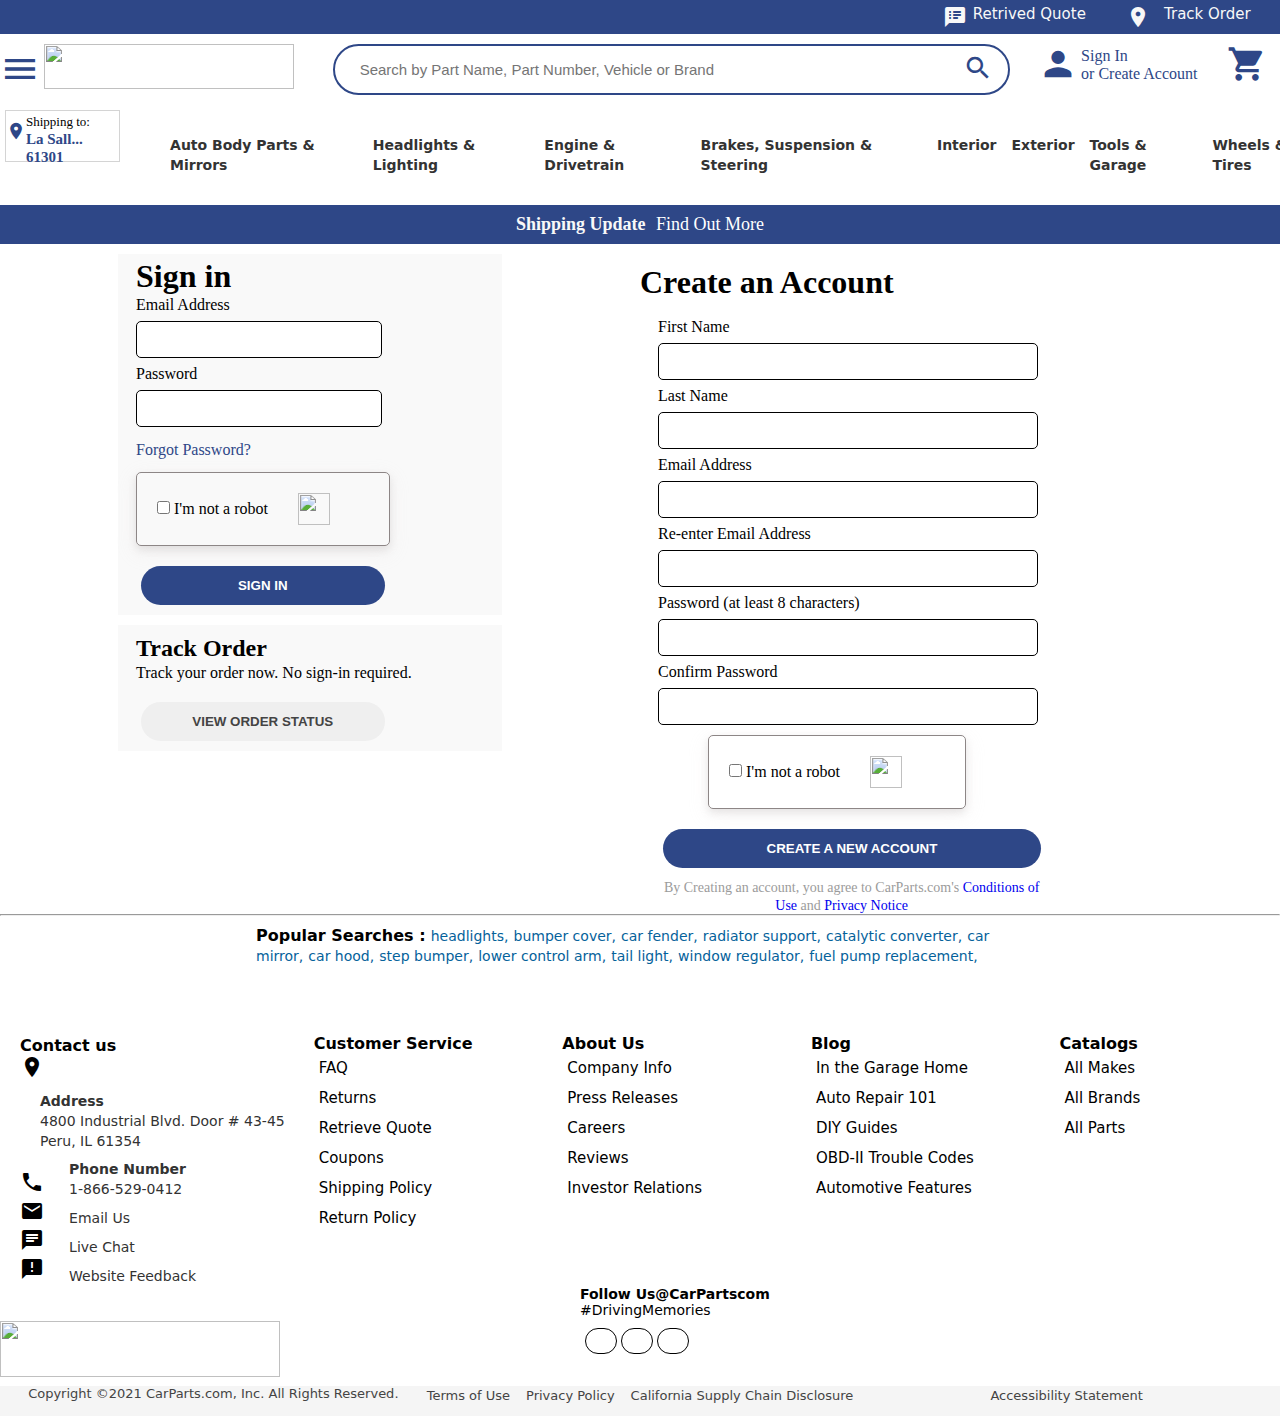
==== login.html @ 18a1aa9a "Files Added" ====
<!DOCTYPE html>
<html lang="en">

<head>
    <meta charset="UTF-8">
    <meta http-equiv="X-UA-Compatible" content="IE=edge">
    <meta name="viewport" content="width=device-width, initial-scale=1.0">
    <title>Document</title>
    <link href="https://fonts.googleapis.com/icon?family=Material+Icons" rel="stylesheet">
    <link rel="stylesheet" href="login.css">
</head>
<!-- <style>
    #container-1 {
        display: flex;
    }

    #login {
        width: 30%;
        /* background-color: #f9f9f9; */
        margin-left: 100px;
        padding: 10px 18px;
    }

    form {
        line-height: 20px;
        padding: 10px 18px;
        background-color: #f9f9f9;
    }

    .trackorder {
        padding: 10px 18px;
        background-color: #f9f9f9;
        margin-top: 10px;
    }

    form label {
        display: block;
        line-height: 2;
    }

    form p {
        color: rgb(46, 71, 135);
    }

    #password,
    #email,
    #firstname,
    #lastname,
    #reemail,
    #cnfpassword {
        display: inline-block;
        width: 70%;
        height: 35px;
        border-radius: 5px;
        border: 1px solid black;
    }

    .capatcha {
        display: flex;
        border: 0.5px solid rgb(141, 134, 134);
        border-radius: 5px;
        width: 61%;
        padding: 20px;
        box-shadow: 0 4px 8px 0 rgba(148, 146, 146, 0.2), 0 6px 20px 0 rgba(223, 212, 212, 0.19);
    }

    form button {
        width: 70%;
        background-color: rgb(46, 71, 135);
        color: white;
        margin-left: 5px;
        margin-top: 20px;
        padding: 12px;
        font-weight: 700;
        border-radius: 20px;
        border: none;
        transition-property: color, background-color, border-color, box-shadow;
        transition-duration: 0.1s;
        transition-timing-function: ease-in-out;
    }

    form button:hover {
        background-color: #5C6BC0
    }

    .trackorder span p {
        margin: 0px;
    }

    .trackorder h2 {
        margin-bottom: 2px;
    }

    .trackorder button {
        width: 70%;
        color: rgb(68, 68, 68);
        margin-left: 5px;
        margin-top: 20px;
        padding: 12px;
        font-weight: 700;
        border-radius: 20px;
        border: none;
        transition-property: color, background-color, border-color, box-shadow;
        transition-duration: 0.1s;
        transition-timing-function: ease-in-out;
    }

    .trackorder button:hover {
        background-color: rgb(155, 155, 155);
    }

    #signup {
        width: 45%;
        margin-left: 100px;
        border: 1px solid red;
        padding: 0px 0px 0px 20px;
        margin-top: 20px;
    } -->
</style>

<body>
    <div id="container">
        <div id="nav">
            <div class="icons">
                <span class="material-icons">location_on </span>
                <a>Track Order</a>
            </div>
            <div class="icons">
                <span class="material-icons">speaker_notes</span>
                <a>Retrived Quote</a>
            </div>
        </div>
        <div id="nav-1">
            <div id="nav-left">
                <span class="material-icons" id="menu">menu </span>
                <img class="carparts-logo"
                    src="https://cld.partsimg.com/image/upload/v1605623427/carparts/logos/wordmark/full_color/CP_WORDMARK_COLOUR_RGB_HR.png" />
            </div>

            <div class="nav-middle">
                <div class="search">
                    <input type="text" placeholder="Search by Part Name, Part Number, Vehicle or Brand">
                    <button type="submit"><span class="material-icons" id="searchbtn">search</span></button>
                </div>
            </div>

            <div id="nav-right">
                <div class="sign-in">
                    <span class="material-icons" id="signicon">person</span>
                    <a>Sign In<br>or Create Account</a>
                </div>
                <div id="cart">
                    <span class="material-icons" id="carticon">shopping_cart</span>
                </div>
            </div>
        </div>
        <div id="nav-2">
            <div class="nav-2-left">
                <div>
                    <span class="material-icons" id="location">location_on </span>
                </div>
                <div class="shipaddress">
                    <span>Shipping to:</span>
                    <h5>La Sall... 61301</h5>
                </div>
            </div>
            <div>
                <div class="partsname">
                    <ul>
                        <li onclick="dropdown()">Auto Body Parts & Mirrors</li>
                        <li>Headlights & Lighting</li>
                        <li>Engine & Drivetrain</li>
                        <li>Brakes, Suspension & Steering</li>
                        <li>Interior</li>
                        <li>Exterior</li>
                        <li>Tools & Garage</li>
                        <li>Wheels & Tires</li>
                    </ul>
                </div>
            </div>
        </div>
        <div id="dropdown"
            style="width: 100%; height: 200px; background-color: yellow; position: absolute; display: none;">
            <div onclick="cross()">X</div>
        </div>

        <div id="nav-3">
            <div class="shippingupdates">
                <h3>Shipping Update</h3>
                <a>Find Out More</a>
            </div>
        </div>
    </div>
    <div id="container-1">
        <div id="login">

            <form onsubmit="redirectToHome(event)">
                <h1>Sign in</h1>
                <label>Email Address</label>
                <input type="email" id="current-email">
                <label>Password</label>
                <input type="password" id="current-password">

                <p>Forgot Password?</p>
                <div class="capatcha">
                    <label>
                        <input type="checkbox"> I'm not a robot
                    </label>
                    <img src="https://www.gstatic.com/recaptcha/api2/logo_48.png" width="32px" height="32px"
                        style="margin-left: 30px;" />
                </div>

                <button onclick="checklogin()">SIGN IN</button>
            </form>
            <div></div>
            <div class="trackorder">
                <h2>Track Order</h2>
                <span>
                    <p>Track your order now. No sign-in required.</p>
                </span>

                <button>VIEW ORDER STATUS</button>
            </div>
        </div>
        <div id="signup">
            <h1>Create an Account</h1>
            <form id="registerform" style="background-color: white;">
                <label>First Name</label>
                <input type="text" id="firstname">

                <label>Last Name</label>
                <input type="text" id="lastname">

                <label>Email Address</label>
                <input type="email" id="register-email">

                <label>Re-enter Email Address</label>
                <input type="email" id="re-register-email">

                <label>Password (at least 8 characters)</label>
                <input type="password" id="register-password">

                <label>Confirm Password</label>
                <input type="password" id="confirm-register-password">

                <div class="capatcha" style="margin-top: 10px; width: 40%; margin-left: 50px;">
                    <label>
                        <input type="checkbox"> I'm not a robot
                    </label>
                    <img src="https://www.gstatic.com/recaptcha/api2/logo_48.png" width="32px" height="32px"
                        style="margin-left: 30px;" />
                </div>

                <button onclick="store()">CREATE A NEW ACCOUNT</button>
            </form>
            <div style="width: 70%; text-align: center;">
                <span style="font-size: 14px; margin-left: 20px; color: rgb(155, 155, 155);;">By Creating an
                    account,
                    you agree to CarParts.com's
                    <a style="text-decoration: none;" href="#">Conditions of Use</a> and <a
                        style="text-decoration: none;" href="#">Privacy
                        Notice</a></span>
            </div>
        </div>
    </div>

    <hr style="background-color: rgb(219, 209, 209);">
    <div class="footer">
        <div class="popularsearch">
            <span>
                <strong>Popular Searches :</strong>
                <a href="#"><span>headlights,</span></a>
                <a href="#"><span>bumper cover,</span></a>
                <a href="#"><span>car fender,</span></a>
                <a href="#"><span>radiator support,</span></a>
                <a href="#"><span>catalytic converter,</span></a>
                <a href="#"><span>car mirror,</span></a>
                <a href="#"><span>car hood,</span></a>
                <a href="#"><span>step bumper,</span></a>
                <a href="#"><span>lower control arm,</span></a>
                <a href="#"><span>tail light,</span></a>
                <a href="#"><span>window regulator,</span></a>
                <a href="#"><span>fuel pump replacement,</span></a>
            </span>
        </div>
        <div style="clear: both;"></div>
        <div class="footer-1">
            <div class="footerlist">
                <div>
                    <strong>Contact us</strong>
                </div>
                <div style="display: inline-block;">
                    <span class="material-icons">location_on </span>
                </div>
                <div class="contactus">
                    <strong>Address</strong>
                    <span>
                        <p style="margin-top: 0px;">4800 Industrial Blvd. Door # 43-45<span style="display: block;">
                                Peru, IL 61354</span></p>
                    </span>
                </div>
                <div></div>
                <div style="display: inline-block;">
                    <span class="material-icons">call</span>
                </div>
                <div class="contactus">
                    <strong>Phone Number</strong>
                    <span>
                        <p style="margin-top: 0px;">1-866-529-0412</p>
                    </span>
                </div>

                <div></div>
                <div style="display: inline-block;">
                    <span class="material-icons">email</span>
                </div>
                <div class="contactus">
                    <span>
                        <p style="margin-top: 0px; cursor: pointer;">Email Us</p>
                    </span>
                </div>

                <div></div>
                <div style="display: inline-block;">
                    <span class="material-icons">chat</span>
                </div>
                <div class="contactus">
                    <span>
                        <p style="margin-top: 0px; cursor: pointer;">Live Chat</p>
                    </span>
                </div>

                <div></div>
                <div style="display: inline-block;">
                    <span class="material-icons">announcement</span>
                </div>
                <div class="contactus">
                    <span>
                        <p style="margin-top: 0px; cursor: pointer;">Website Feedback</p>
                    </span>
                </div>
            </div>

            <div class="footerlist-1">
                <div>
                    <strong>Customer Service</strong>
                </div>
                <div class="faq">
                    <ul>
                        <li>FAQ</li>
                        <li>Returns</li>
                        <li>Retrieve Quote</li>
                        <li>Coupons</li>
                        <li>Shipping Policy</li>
                        <li>Return Policy</li>
                    </ul>
                </div>
            </div>

            <div class="footerlist-1">
                <div>
                    <strong>About Us</strong>
                </div>
                <div class="faq">
                    <ul>
                        <li>Company Info</li>
                        <li>Press Releases</li>
                        <li>Careers</li>
                        <li>Reviews</li>
                        <li>Investor Relations</li>
                    </ul>
                </div>
            </div>

            <div class="footerlist-1">
                <div>
                    <strong>Blog</strong>
                </div>
                <div class="faq">
                    <ul>
                        <li>In the Garage Home</li>
                        <li>Auto Repair 101</li>
                        <li>DIY Guides</li>
                        <li>OBD-II Trouble Codes</li>
                        <li>Automotive Features</li>
                    </ul>
                </div>
            </div>

            <div class="footerlist-1">
                <div>
                    <strong>Catalogs</strong>
                </div>
                <div class="faq">
                    <ul>
                        <li>All Makes</li>
                        <li>All Brands</li>
                        <li>All Parts</li>
                    </ul>
                </div>
            </div>
        </div>
        <div></div>
        <div class="footer-2">
            <div class="carpartslogo">
                <img
                    src="https://cld.partsimg.com/image/upload/v1605623358/carparts/logos/badge_wordmark/full_color/CP_LOGO_COLOUR_RGB_HR.png" />
            </div>
            <div class="follow">
                <strong>Follow Us@CarPartscom</strong>
                <span>
                    <p>
                        #DrivingMemories</p>
                </span>
                <div style="display: flex; margin-left: 5px;gap: 4px;">
                    <div class="socialicon">
                        <i class="fab fa-instagram"></i>
                    </div>
                    <div class="socialicon">
                        <i class="fab fa-facebook-square"></i>
                    </div>
                    <div class="socialicon">
                        <i class="fab fa-twitter"></i>
                    </div>
                </div>
            </div>
        </div>
        <div class="footer-bottom">
            <div>
                <span>
                    <p>Copyright ©2021 CarParts.com, Inc. All Rights Reserved.</p>
                </span>
            </div>
            <div style="display: flex; justify-content: space-between; margin-top: 2px;">
                <a>Terms of Use</a>
                <a>Privacy Policy</a>
                <a>California Supply Chain Disclosure</a>
            </div>
            <div style=" margin-top: 2px;">
                <a>Accessibility Statement</a>
            </div>
        </div>
    </div>
</body>

</html>
<script>


    function store() {

        var fname = document.getElementById('firstname');
        var lname = document.getElementById("lastname");
        var emailId = document.getElementById("register-email");
        var reemailId = document.getElementById("re-register-email")
        var pw = document.getElementById('register-password');
        var cnfpwd = document.getElementById('confirm-register-password');


        if (fname.value.length == 0) {
            alert('Enter your first name');
        }
        else if (lname.value.length == 0) {
            alert('Enter your last name');
        }
        else if (emailId.value.length == 0) {
            alert('Enter your email address');
        }
        else if (reemailId.value.length == 0) {
            alert('Re-enter your email address');
        }
        else if (emailId.value != reemailId.value) {
            alert("Re-enter password is not matching");
        }
        else if (pw.value.length == 0) {
            alert('Enter your password ');
        }
        else if (pw.value.length !== 8) {
            alert('Enter Eight digit length password');
        }
        else if (pw.value != cnfpwd.value) {
            alert('Confirm password is not matching');
        }

        else if (fname.value.length == 0 && lname.value.length == 0 && emailId.value.length == 0 && reemailId.value.length == 0 && pw.length.value == 0 && cnfpwd.value.length == 0) {
            alert('Enter your all details');

        }
        else {
            localStorage.setItem('fname', fname.value);
            localStorage.setItem('lname', lname.value);
            localStorage.setItem('emailId', emailId.value);
            localStorage.setItem('pw', pw.value);
            alert('Your account has been created successfully');
        }
    }


    function checklogin() {
        let emailAddress = document.getElementById('current-email').value;
        let loginPassword = document.getElementById('current-password').value;
        let get_email = localStorage.getItem('emailId');
        let get_password = localStorage.getItem('pw');

        if (emailAddress == get_email && loginPassword == get_password) {
            alert("You are successfully logged in");
        }
        else {
            alert("Enter correct Email and Password");
        }
    }

    function redirectToHome(e) {
        e.preventDefault();
        window.location.href = "index.html";
    }

</script>

<script src="https://kit.fontawesome.com/488e5e3e71.js" crossorigin="anonymous"></script>
---- login.css ----
* {
  margin: 0;
  padding: 0;
}

#container {
  width: 100%;
}

#nav {
  width: 100%;
  background-color: rgb(46, 71, 135);
  color: rgb(248, 248, 248);
  display: flex;
  flex-direction: row-reverse;
}

#nav-1 {
  width: 100%;
  display: flex;
  flex-direction: row;
}

.icons {
  padding: 5px;
  width: 12%;
  display: flex;
  font-family: Roboto, -apple-system, system-ui, BlinkMacSystemFont, "Segoe UI",
    "Helvetica Neue", Arial, sans-serif;
  justify-content: space-evenly;
  font-size: 15px;
  margin-right: 10px;
}

#nav-left {
  width: 30%;
  margin-top: 10px;
  display: inline-block;
}

.nav-middle {
  width: 52%;
  margin-left: -50px;
  border: 2px solid rgb(46, 71, 135);
  border-radius: 30px;
  margin-top: 10px;
  padding: 5px;
}

#nav-right {
  width: 20%;
  margin-top: 10px;
  margin-left: 15px;
  display: flex;
  justify-content: space-around;
}

.carparts-logo {
  width: 250px;
  height: 45px;
  display: inline-block;
}

#menu {
  font-size: 40px;
  color: rgb(46, 71, 135);
}

.search {
  display: flex;
}

.search input[type="text"] {
  float: left;
  padding: 10px;
  border: none;
  margin-left: 10px;
  font-size: 15px;
  width: 100%;
  outline: none;
}

.search button {
  float: right;
  margin-right: 10px;
  border: none;
  background-color: white;
  color: rgb(46, 71, 135);
}

#searchbtn {
  font-size: 30px;
}

.sign-in {
  font-size: 10px;
  display: flex;
}

#cart {
  display: flex;
}

#signicon {
  font-size: 40px;
  color: rgb(46, 71, 135);
}

#carticon {
  font-size: 40px;
  color: rgb(46, 71, 135);
}

.sign-in a {
  font-size: 16px;
  padding: 3px;
  color: rgb(46, 71, 135);
}

#nav-2 {
  width: 100%;
  display: flex;
  /* border: 1px solid rgb(212, 212, 212); */
  /* margin-left: 5px; */
  padding: 5px;
  margin-top: 10px;
}

#nav-3 {
  width: 100%;
  background-color: rgb(46, 71, 135);
}

#nav-4 {
  width: 100%;
  background-image: url("https://cld.partsimg.com/image/upload/d_noimage.jpg,c_pad,f_auto,q_auto,dpr_auto/carparts/banners/hs-background_new");
  background-size: cover;
  margin: 0px auto;
  background-repeat: no-repeat;
  height: 348px;
  background-color: rgba(51, 51, 51, 0.4);
  overflow: hidden;
}

.nav-2-left {
  width: 10%;
  border: 1px solid rgb(212, 212, 212);
  display: flex;
  line-height: 1.2;
  height: 50px;
  justify-content: space-around;
}

.partsname {
  width: 100%;
  margin-left: 10px;
  /* display: flex; */
  padding: 25px;
}

.partsname ul {
  list-style: none;
  display: flex;
}

.partsname ul li {
  margin-left: 15px;
  color: rgb(51, 51, 51);
  font-weight: 700;
  font-size: 14px;
  line-height: 20px;
  font-family: Roboto, -apple-system, system-ui, BlinkMacSystemFont, "Segoe UI",
    "Helvetica Neue", Arial, sans-serif;
}

.partsname ul li:hover {
  color: rgb(46, 71, 135);
  cursor: pointer;
}

.shipaddress span {
  font-size: 13px;
}

.shipaddress h5 {
  font-size: 15px;
  color: rgb(46, 71, 135);
}

#location {
  color: rgb(46, 71, 135);
  font-size: 20px;
  margin-top: 10px;
}

.shippingupdates {
  width: 21%;
  display: flex;
  margin: auto;
  padding: 9px;
  justify-content: space-evenly;
}

.shippingupdates h3 {
  color: rgb(248, 248, 248);
  font-size: 18px;
}

.shippingupdates a {
  color: white;
  text-decoration: none;
  cursor: pointer;
  font-size: 18px;
}

::-webkit-scrollbar {
  display: none;
}

#container-1 {
  display: flex;
}

#login {
  width: 30%;
  /* background-color: #f9f9f9; */
  margin-left: 100px;
  padding: 10px 18px;
}

form {
  line-height: 25px;
  padding: 10px 18px;
  background-color: #f9f9f9;
}

.trackorder {
  padding: 10px 18px;
  background-color: #f9f9f9;
  margin-top: 10px;
}

form label {
  display: block;
  line-height: 2;
}

form p {
  margin-top: 10px;
  color: rgb(46, 71, 135);
}

#confirm-register-password,
#register-email,
#firstname,
#lastname,
#current-email,
#current-password,
#re-register-email,
#register-password {
  display: inline-block;
  width: 70%;
  height: 35px;
  border-radius: 5px;
  border: 1px solid black;
}

.capatcha {
  display: flex;
  border: 0.5px solid rgb(141, 134, 134);
  border-radius: 5px;
  width: 61%;
  padding: 20px;
  margin-top: 10px;
  box-shadow: 0 4px 8px 0 rgba(148, 146, 146, 0.2),
    0 6px 20px 0 rgba(223, 212, 212, 0.19);
}

form button {
  width: 70%;
  background-color: rgb(46, 71, 135);
  color: white;
  margin-left: 5px;
  margin-top: 20px;
  padding: 12px;
  font-weight: 700;
  border-radius: 20px;
  border: none;
  transition-property: color, background-color, border-color, box-shadow;
  transition-duration: 0.1s;
  transition-timing-function: ease-in-out;
}

form button:hover {
  background-color: #5c6bc0;
}

.trackorder span p {
  margin: 0px;
}

.trackorder h2 {
  margin-bottom: 2px;
}

.trackorder button {
  width: 70%;
  color: rgb(68, 68, 68);
  margin-left: 5px;
  margin-top: 20px;
  padding: 12px;
  font-weight: 700;
  border-radius: 20px;
  border: none;
  transition-property: color, background-color, border-color, box-shadow;
  transition-duration: 0.1s;
  transition-timing-function: ease-in-out;
}

.trackorder button:hover {
  background-color: rgb(155, 155, 155);
}

#signup {
  width: 45%;
  margin-left: 100px;
  padding: 0px 0px 0px 20px;
  margin-top: 20px;
}

.footer {
  width: 100%;
  margin-top: 10px;
  /* display: flex; */
  font-family: Roboto, -apple-system, system-ui, BlinkMacSystemFont, "Segoe UI",
    "Helvetica Neue", Arial, sans-serif;
}

.popularsearch {
  width: 60%;
  margin: auto;
  display: flex;
}

.popularsearch span a {
  text-decoration: none;
  font-size: 14px;
  line-height: 20px;
  color: rgb(5, 98, 155);
  font-weight: normal;
}

.footer-1 {
  width: 100%;
  display: flex;
}

.footerlist {
  width: 25%;
  margin-top: 70px;
  margin-left: 20px;
}

.footerlist-1 {
  width: 20%;
  margin-top: 60px;
  padding: 8px;
  margin-left: 20px;
}

.contactus {
  display: inline-block;
  margin-left: 20px;
  margin-top: 8px;
  font-size: 14px;
  line-height: 20px;
  color: rgb(51, 51, 51);
  font-weight: normal;
}

.contactus p:hover {
  color: rgb(46, 71, 135);
}

.faq ul {
  list-style: none;
  line-height: 2;
  margin-left: 5px;
  font-family: Roboto, -apple-system, system-ui, BlinkMacSystemFont, "Segoe UI",
    "Helvetica Neue", Arial, sans-serif;
  font-size: 15px;
  cursor: pointer;
}

.faq ul:hover {
  color: rgb(46, 71, 135);
}

.footer-2 {
  width: 100%;
  display: flex;
  /* justify-content: space-between; */
}

.carpartslogo img {
  width: 280px;
  margin-top: 35px;
  height: 56px;
  display: inline-block;
}

.follow {
  width: 15%;
  margin-left: 300px;
  font-size: 14px;
}

.follow p {
  margin-top: 0px;
}

.socialicon {
  width: 30px;
  height: 24px;
  margin-top: 10px;
  border-radius: 20px;
  text-align: center;
  border: 1px solid black;
}

.footer-bottom {
  width: 100%;
  margin-top: 5px;
  background-color: rgb(245, 245, 245);
  color: rgb(68, 68, 68);
  display: flex;
  margin-bottom: 0px;
  height: 30px;
  justify-content: space-between;
}

.footer-bottom > div {
  width: 35%;
  font-size: 13px;
  text-align: center;
}
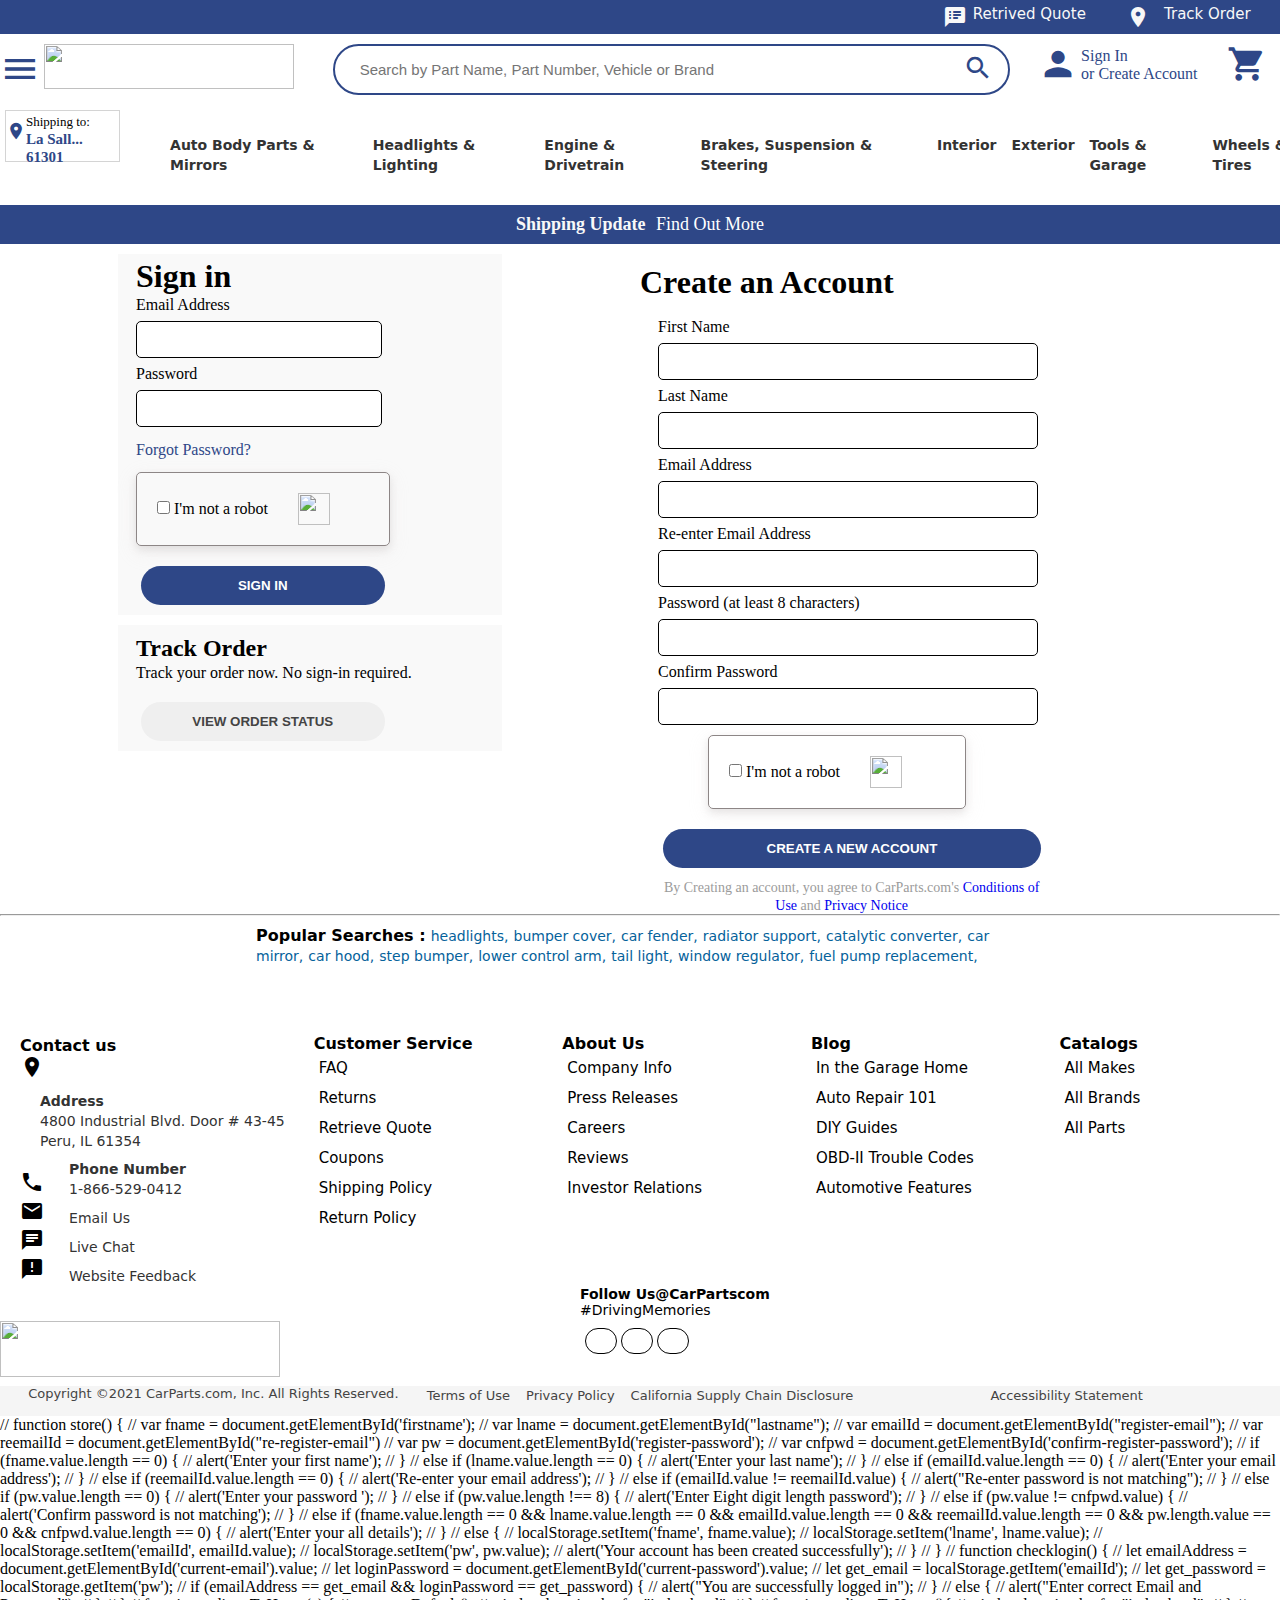
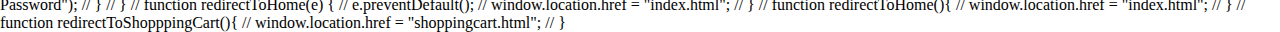
==== commit f055c8a3: "Update login.html" ====
--- a/login.html
+++ b/login.html
@@ -131,9 +131,9 @@
             </div>
         </div>
         <div id="nav-1">
-            <div id="nav-left">
+            <div id="nav-left" style="cursor: pointer;">
                 <span class="material-icons" id="menu">menu </span>
-                <img class="carparts-logo"
+                <img class="carparts-logo" onclick="redirectToHome()"
                     src="https://cld.partsimg.com/image/upload/v1605623427/carparts/logos/wordmark/full_color/CP_WORDMARK_COLOUR_RGB_HR.png" />
             </div>
 
@@ -145,11 +145,11 @@
             </div>
 
             <div id="nav-right">
-                <div class="sign-in">
+                <div class="sign-in" style="cursor: pointer;">
                     <span class="material-icons" id="signicon">person</span>
                     <a>Sign In<br>or Create Account</a>
                 </div>
-                <div id="cart">
+                <div id="cart"  onclick="redirectToShopppingCart()" style="cursor: pointer;">
                     <span class="material-icons" id="carticon">shopping_cart</span>
                 </div>
             </div>
@@ -179,10 +179,10 @@
                 </div>
             </div>
         </div>
-        <div id="dropdown"
+<!--         <div id="dropdown"
             style="width: 100%; height: 200px; background-color: yellow; position: absolute; display: none;">
             <div onclick="cross()">X</div>
-        </div>
+        </div> -->
 
         <div id="nav-3">
             <div class="shippingupdates">
@@ -444,77 +444,83 @@
 </body>
 
 </html>
-<script>
-
-
-    function store() {
-
-        var fname = document.getElementById('firstname');
-        var lname = document.getElementById("lastname");
-        var emailId = document.getElementById("register-email");
-        var reemailId = document.getElementById("re-register-email")
-        var pw = document.getElementById('register-password');
-        var cnfpwd = document.getElementById('confirm-register-password');
-
-
-        if (fname.value.length == 0) {
-            alert('Enter your first name');
-        }
-        else if (lname.value.length == 0) {
-            alert('Enter your last name');
-        }
-        else if (emailId.value.length == 0) {
-            alert('Enter your email address');
-        }
-        else if (reemailId.value.length == 0) {
-            alert('Re-enter your email address');
-        }
-        else if (emailId.value != reemailId.value) {
-            alert("Re-enter password is not matching");
-        }
-        else if (pw.value.length == 0) {
-            alert('Enter your password ');
-        }
-        else if (pw.value.length !== 8) {
-            alert('Enter Eight digit length password');
-        }
-        else if (pw.value != cnfpwd.value) {
-            alert('Confirm password is not matching');
-        }
-
-        else if (fname.value.length == 0 && lname.value.length == 0 && emailId.value.length == 0 && reemailId.value.length == 0 && pw.length.value == 0 && cnfpwd.value.length == 0) {
-            alert('Enter your all details');
-
-        }
-        else {
-            localStorage.setItem('fname', fname.value);
-            localStorage.setItem('lname', lname.value);
-            localStorage.setItem('emailId', emailId.value);
-            localStorage.setItem('pw', pw.value);
-            alert('Your account has been created successfully');
-        }
-    }
-
-
-    function checklogin() {
-        let emailAddress = document.getElementById('current-email').value;
-        let loginPassword = document.getElementById('current-password').value;
-        let get_email = localStorage.getItem('emailId');
-        let get_password = localStorage.getItem('pw');
-
-        if (emailAddress == get_email && loginPassword == get_password) {
-            alert("You are successfully logged in");
-        }
-        else {
-            alert("Enter correct Email and Password");
-        }
-    }
-
-    function redirectToHome(e) {
-        e.preventDefault();
-        window.location.href = "index.html";
-    }
-
-</script>
-
-<script src="https://kit.fontawesome.com/488e5e3e71.js" crossorigin="anonymous"></script>+<script src="login.js"></script>
+
+
+//     function store() {
+
+//         var fname = document.getElementById('firstname');
+//         var lname = document.getElementById("lastname");
+//         var emailId = document.getElementById("register-email");
+//         var reemailId = document.getElementById("re-register-email")
+//         var pw = document.getElementById('register-password');
+//         var cnfpwd = document.getElementById('confirm-register-password');
+
+
+//         if (fname.value.length == 0) {
+//             alert('Enter your first name');
+//         }
+//         else if (lname.value.length == 0) {
+//             alert('Enter your last name');
+//         }
+//         else if (emailId.value.length == 0) {
+//             alert('Enter your email address');
+//         }
+//         else if (reemailId.value.length == 0) {
+//             alert('Re-enter your email address');
+//         }
+//         else if (emailId.value != reemailId.value) {
+//             alert("Re-enter password is not matching");
+//         }
+//         else if (pw.value.length == 0) {
+//             alert('Enter your password ');
+//         }
+//         else if (pw.value.length !== 8) {
+//             alert('Enter Eight digit length password');
+//         }
+//         else if (pw.value != cnfpwd.value) {
+//             alert('Confirm password is not matching');
+//         }
+
+//         else if (fname.value.length == 0 && lname.value.length == 0 && emailId.value.length == 0 && reemailId.value.length == 0 && pw.length.value == 0 && cnfpwd.value.length == 0) {
+//             alert('Enter your all details');
+
+//         }
+//         else {
+//             localStorage.setItem('fname', fname.value);
+//             localStorage.setItem('lname', lname.value);
+//             localStorage.setItem('emailId', emailId.value);
+//             localStorage.setItem('pw', pw.value);
+//             alert('Your account has been created successfully');
+//         }
+//     }
+
+
+//     function checklogin() {
+//         let emailAddress = document.getElementById('current-email').value;
+//         let loginPassword = document.getElementById('current-password').value;
+//         let get_email = localStorage.getItem('emailId');
+//         let get_password = localStorage.getItem('pw');
+
+//         if (emailAddress == get_email && loginPassword == get_password) {
+//             alert("You are successfully logged in");
+//         }
+//         else {
+//             alert("Enter correct Email and Password");
+//         }
+//     }
+
+//     function redirectToHome(e) {
+//         e.preventDefault();
+//         window.location.href = "index.html";
+//     }
+//     function redirectToHome(){
+//          window.location.href = "index.html";
+//     }
+//       function redirectToShopppingCart(){
+//          window.location.href = "shoppingcart.html";
+//     }
+
+
+
+<script src="https://kit.fontawesome.com/488e5e3e71.js" crossorigin="anonymous"></script>
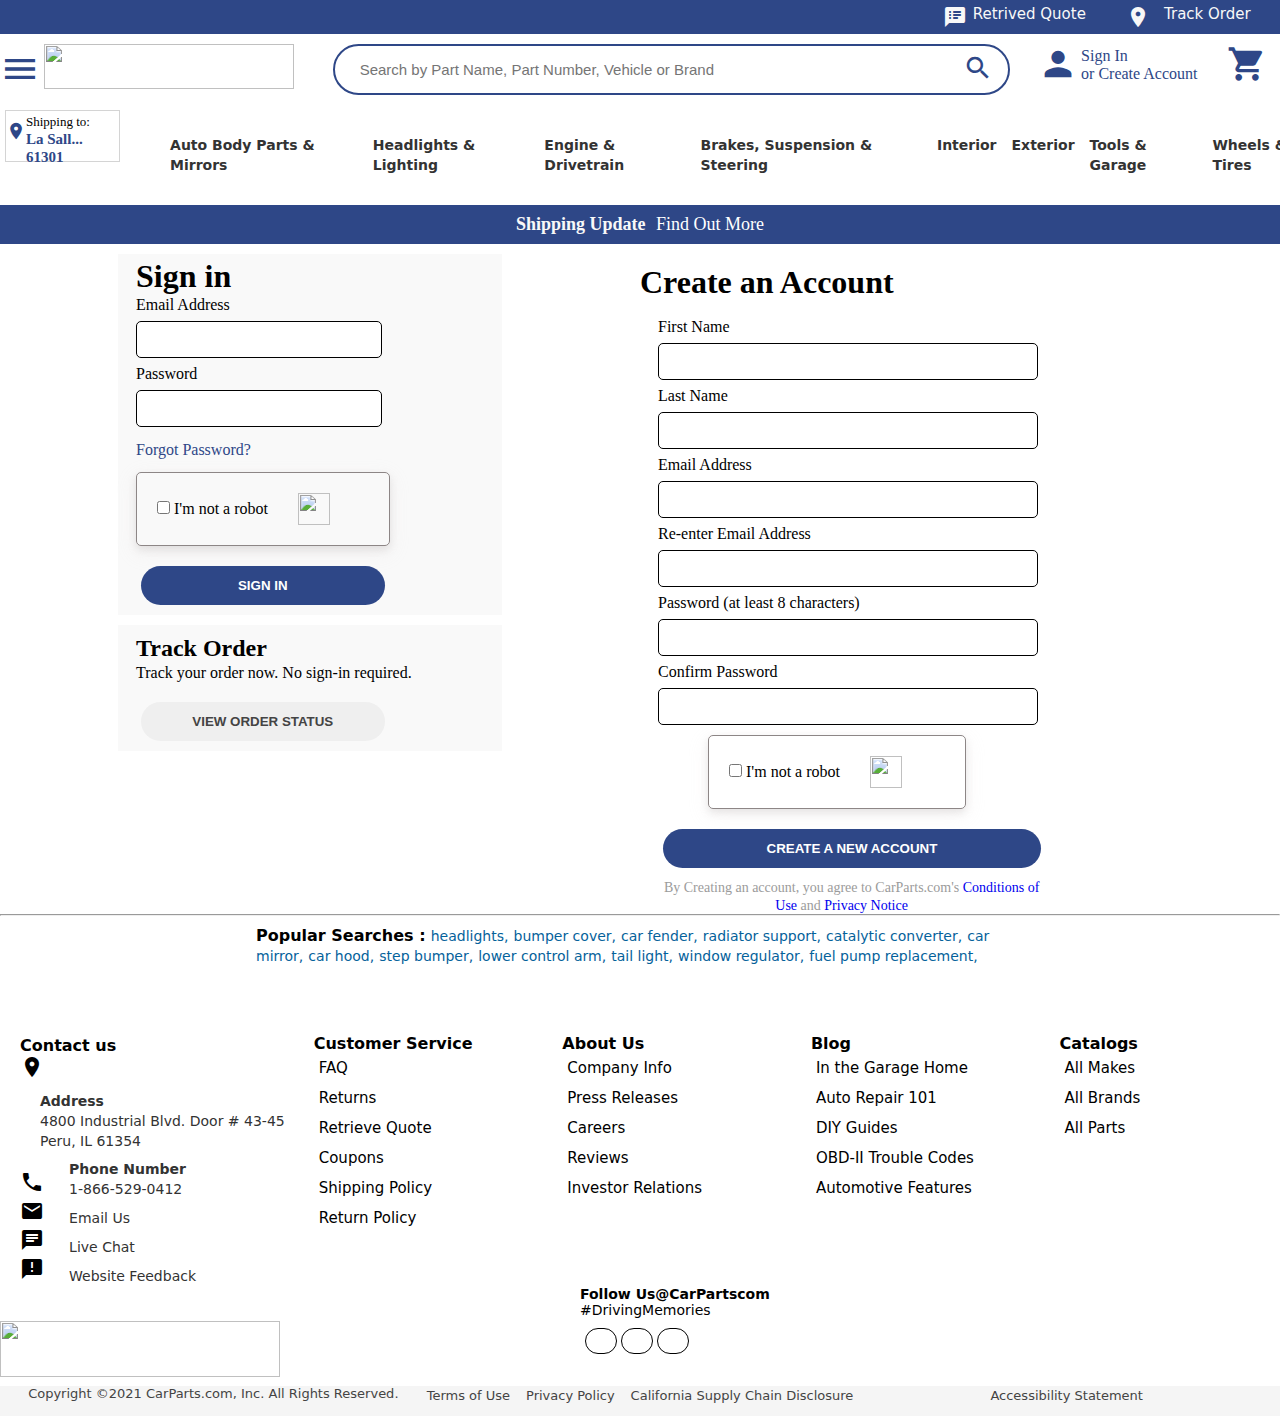
==== commit 137a76c1: "Update login.html" ====
--- a/login.html
+++ b/login.html
@@ -445,82 +445,4 @@
 
 </html>
 <script src="login.js"></script>
-
-
-//     function store() {
-
-//         var fname = document.getElementById('firstname');
-//         var lname = document.getElementById("lastname");
-//         var emailId = document.getElementById("register-email");
-//         var reemailId = document.getElementById("re-register-email")
-//         var pw = document.getElementById('register-password');
-//         var cnfpwd = document.getElementById('confirm-register-password');
-
-
-//         if (fname.value.length == 0) {
-//             alert('Enter your first name');
-//         }
-//         else if (lname.value.length == 0) {
-//             alert('Enter your last name');
-//         }
-//         else if (emailId.value.length == 0) {
-//             alert('Enter your email address');
-//         }
-//         else if (reemailId.value.length == 0) {
-//             alert('Re-enter your email address');
-//         }
-//         else if (emailId.value != reemailId.value) {
-//             alert("Re-enter password is not matching");
-//         }
-//         else if (pw.value.length == 0) {
-//             alert('Enter your password ');
-//         }
-//         else if (pw.value.length !== 8) {
-//             alert('Enter Eight digit length password');
-//         }
-//         else if (pw.value != cnfpwd.value) {
-//             alert('Confirm password is not matching');
-//         }
-
-//         else if (fname.value.length == 0 && lname.value.length == 0 && emailId.value.length == 0 && reemailId.value.length == 0 && pw.length.value == 0 && cnfpwd.value.length == 0) {
-//             alert('Enter your all details');
-
-//         }
-//         else {
-//             localStorage.setItem('fname', fname.value);
-//             localStorage.setItem('lname', lname.value);
-//             localStorage.setItem('emailId', emailId.value);
-//             localStorage.setItem('pw', pw.value);
-//             alert('Your account has been created successfully');
-//         }
-//     }
-
-
-//     function checklogin() {
-//         let emailAddress = document.getElementById('current-email').value;
-//         let loginPassword = document.getElementById('current-password').value;
-//         let get_email = localStorage.getItem('emailId');
-//         let get_password = localStorage.getItem('pw');
-
-//         if (emailAddress == get_email && loginPassword == get_password) {
-//             alert("You are successfully logged in");
-//         }
-//         else {
-//             alert("Enter correct Email and Password");
-//         }
-//     }
-
-//     function redirectToHome(e) {
-//         e.preventDefault();
-//         window.location.href = "index.html";
-//     }
-//     function redirectToHome(){
-//          window.location.href = "index.html";
-//     }
-//       function redirectToShopppingCart(){
-//          window.location.href = "shoppingcart.html";
-//     }
-
-
-
 <script src="https://kit.fontawesome.com/488e5e3e71.js" crossorigin="anonymous"></script>
